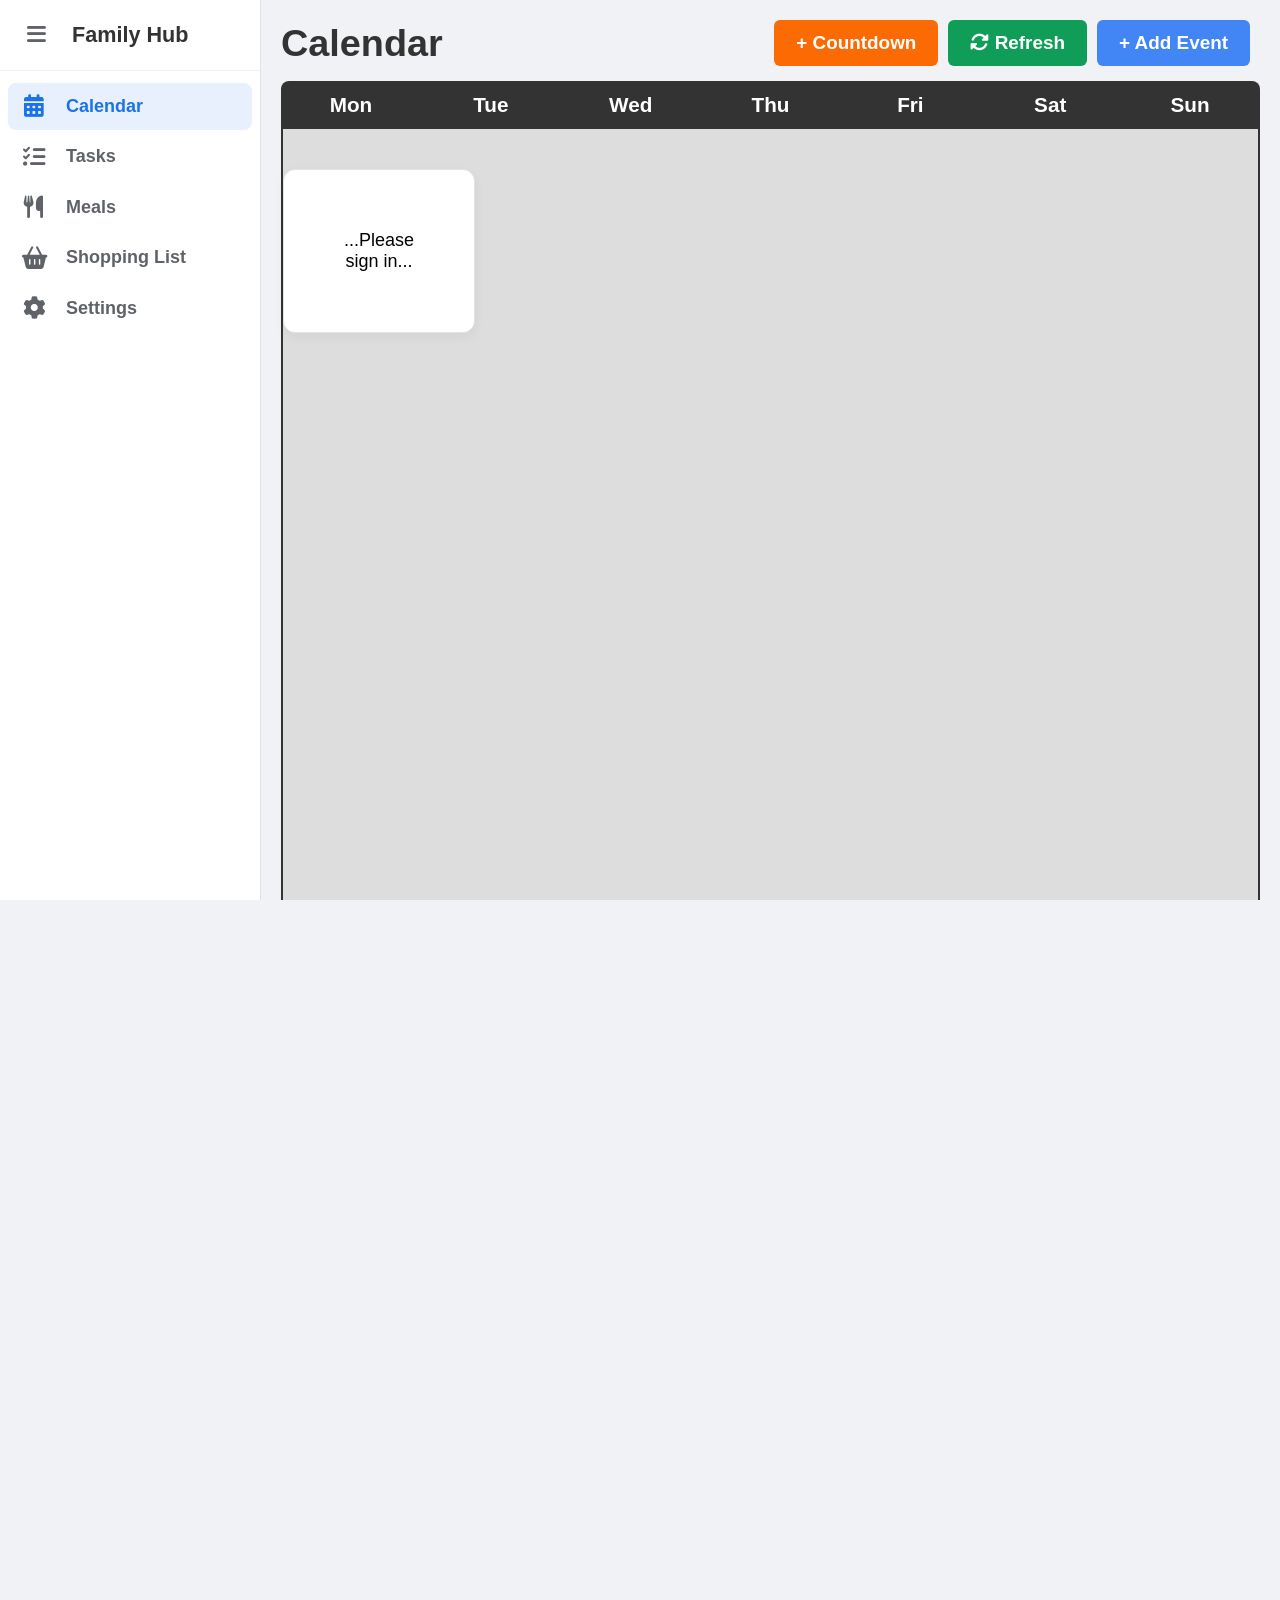
==== index.html @ aea011b1 "Moved Google scripts to the top of index and settings" ====
<!DOCTYPE html>
<html lang="en">
<head>
    <script src="https://apis.google.com/js/api.js"></script>
    <script src="https://accounts.google.com/gsi/client"></script>

    <meta charset="UTF-8">
    <meta name="viewport" content="width=device-width, initial-scale=1.0">
    <title>Family Board Dashboard</title>
    <link rel="stylesheet" href="style.css">
    <link rel="stylesheet" href="https://cdnjs.cloudflare.com/ajax/libs/font-awesome/6.4.0/css/all.min.css">
</head>
<body>

    <!-- Unified Flex Structural Wrapper -->
    <div class="dashboard-container">

        <!-- Retractable Side Menu -->
        <nav id="sidebar" class="sidebar collapsed">
            <div class="sidebar-header">
                <button id="sidebarToggle" class="icon-btn"><i class="fas fa-bars"></i></button>
                <span class="sidebar-title">Family Hub</span>
            </div>
            <ul class="sidebar-menu">
                <li class="active">
                    <a href="index.html">
                        <i class="fas fa-calendar-alt"></i>
                        <span class="menu-text">Calendar</span>
                    </a>
                </li>
                <li><a href="tasks.html"><i class="fas fa-tasks"></i><span class="menu-text">Tasks</span></a></li>
                <li>
                    <a href="meals.html">
                        <i class="fas fa-utensils"></i>
                        <span class="menu-text">Meals</span>
                    </a>
                </li>
                <li>
                    <a href="shopping.html">
                        <i class="fas fa-shopping-basket"></i>
                        <span class="menu-text">Shopping List</span>
                    </a>
                </li>
                <li>
                    <a href="settings.html">
                        <i class="fas fa-cog"></i>
                        <span class="menu-text">Settings</span>
                    </a>
                </li>
                
            </ul>
        </nav>

        <!-- Main Content Area Wrapper -->
        <main class="main-content">
            <section class="calendar-section">
                <div class="controls">
                    <div class="header-left">
                        <button id="contentMenuToggle" class="icon-btn hide-on-desktop"><i class="fas fa-bars"></i></button>
                        <h1>Calendar</h1>
                    </div>
                    <div class="button-group">
                        <!-- Restored Interactive Countdown Components -->
                        <div id="countdown-widget" class="hidden" onclick="openCountdownModal()">
                            <div id="widget-label">Countdown</div>
                            <div id="widget-timer">00d 00h 00m 00s</div>
                        </div>
                        <button id="add-countdown-btn" style="margin-right: 10px; background-color: #fc6a03;" onclick="openCountdownModal()">+ Countdown</button>
                        <button id="refresh-calendar-btn" class="action-btn" style="background-color: #0f9d58;">
    <i class="fas fa-sync-alt"></i> Refresh
</button>
                        <button style="margin-right: 10px;" onclick="openEventModal()">+ Add Event</button>
                    </div>
                </div>

                <div class="calendar-header">
                    <div>Mon</div><div>Tue</div><div>Wed</div><div>Thu</div><div>Fri</div><div>Sat</div><div>Sun</div>
                </div>
                
                <div id="calendar-grid" class="calendar-grid">
                    <!-- JS dynamically injects grid cells here -->
                </div>
            </section>
        </main>
        
    </div>

    <!-- Event/Modal Overlay Structure -->
    <div id="eventModal" class="modal">
        <div class="modal-content">
            <h2 id="modalTitle">Add Family Event</h2>
            
            <label for="eventSummary">Event Name:</label>
            <input type="text" id="eventSummary">
            
            <div id="calendar-select-group">
                <label for="eventCalendar">Calendar:</label>
                <select id="eventCalendar"></select>
            </div>
            
            <label for="eventDate">Date:</label>
            <input type="date" id="eventDate">
            
            <label for="eventTime">Time:</label>
            <input type="time" id="eventTime">
            
            <div class="modal-buttons">
                <button id="deleteEventBtn" onclick="deleteEvent()">Delete</button>
                <button style="background-color: #aaa;" onclick="closeEventModal()">Cancel</button>
                <button onclick="submitEvent()">Save</button>
            </div>
        </div>
    </div>


    <script src="script.js"></script>
</body>
</html>
---- style.css ----
/* ==========================================
   1. GLOBAL RESET & LAYOUT
   ========================================== */
body, html {
    margin: 0;
    padding: 0;
    font-family: 'Segoe UI', Tahoma, Geneva, Verdana, sans-serif;
    font-size: 18px; /* Increased from default base to scale up relative units */
    min-height: 100vh;
    background-color: #f0f2f5;
    overflow-y: auto; 
}

.dashboard-container {
    display: flex; /* Updated from grid to naturally coordinate with sidebar flex layouts */
    min-height: 100vh;
    width: 100%;
}

/* ==========================================
   2. CALENDAR SECTION
   ========================================== */
.calendar-section {
    padding: 20px;
    display: flex;
    flex-direction: column;
    height: calc(100vh - 40px); /* Forces the calendar view to lock to viewport height */
}

.controls {
    display: flex;
    justify-content: space-between;
    align-items: center;
    margin-bottom: 15px;
}

.button-group {
    display: flex;
    align-items: center;
}

/* Countdown Widget */
#countdown-widget {
    background: white;
    padding: 6px 18px;
    border-radius: 8px;
    border: 2px solid #eee;
    margin-right: 15px;
    text-align: right;
    cursor: pointer;
    transition: all 0.2s ease;
    box-shadow: 0 2px 4px rgba(0,0,0,0.05);
}

#countdown-widget:hover {
    border-color: #fc6a03;
    background-color: #fffaf7;
    transform: translateY(-1px);
}

#widget-label {
    font-size: 0.8rem; 
    font-weight: bold;
    color: #888;
    text-transform: uppercase;
}

#widget-timer {
    font-size: 1.2rem; 
    font-family: 'Courier New', Courier, monospace;
    font-weight: bold;
    color: #db4437;
}

.hidden {
    display: none !important;
}

h1 {
    margin: 0;
    color: #333;
    font-size: 2.1rem; 
}

/* ==========================================
   3. THE GRID & HEADERS
   ========================================== */
.calendar-header {
    display: grid;
    grid-template-columns: repeat(7, 1fr);
    text-align: center;
    font-weight: bold;
    padding: 12px 0;
    font-size: 1.15rem; 
    background-color: #333;
    color: white;
    border-radius: 8px 8px 0 0;
}

.calendar-grid {
    display: grid;
    grid-template-columns: repeat(7, 1fr);
    grid-template-rows: repeat(6, 1fr); /* FIX: Ensures the 6 rows evenly stretch vertically */
    gap: 4px;
    background-color: #ddd; 
    border: 2px solid #333;
    border-top: none;
    flex-grow: 1;
    
    /* FIX: Prevents text selection on multi-taps, ensuring click actions fire cleanly on touch */
    user-select: none;
    -webkit-user-select: none;

    /* ADD THESE TO IMPROVE TOUCH SENSITIVITY */
    -webkit-tap-highlight-color: transparent; 
    cursor: pointer;
}

.day-cell {
    background: white;
    padding: 6px;
    display: flex;
    flex-direction: column;
    gap: 4px;
    overflow: hidden; 
    min-height: 100px; 
    transition: all 0.3s ease;
    cursor: pointer; /* Provides visual feedback that the cell is interactive */
}

.day-top-row {
    display: flex;
    justify-content: space-between;
    align-items: flex-start;
    margin-bottom: 2px;
}

.day-num {
    font-weight: bold;
    color: #888;
    font-size: 0.95rem; 
    align-self: flex-start;
}

.cell-weather {
    display: flex;
    align-items: center;
    gap: 4px;
    text-align: right;
}

.cell-weather img {
    width: 28px; 
    height: 28px;
}

.cell-temp {
    font-size: 0.85rem; 
    color: #444;
    font-weight: bold;
    line-height: 1.1;
}

.cell-temp span {
    color: #999;
    font-weight: normal;
}

/* Past Day Styling */
.past-day {
    background-color: #f2f2f2 !important;
    opacity: 0.5;
    filter: grayscale(60%);
}

.today-day {
    background-color: #fffdec !important;
    border: 2px solid #4285f4 !important;
    box-shadow: inset 0 0 10px rgba(66, 133, 244, 0.15);
    z-index: 1;
}

/* ==========================================
   4. EVENT STYLING
   ========================================== */
.event {
    color: white;
    font-size: 0.9rem; 
    font-weight: 600;
    padding: 5px 8px;
    border-radius: 4px;
    line-height: 1.2;
    white-space: normal; 
    word-wrap: break-word;
    box-shadow: 1px 1px 2px rgba(0,0,0,0.15);
    border-left: 3px solid rgba(0,0,0,0.2);
    cursor: pointer;
}

/* ==========================================
   5. BUTTONS AND MODALS
   ========================================== */
button { 
    padding: 12px 22px; 
    background-color: #4285f4; 
    color: white; 
    border: none; 
    border-radius: 6px; 
    font-weight: bold; 
    font-size: 1.05rem; 
    cursor: pointer; 
    transition: background 0.2s; 
    font-family: inherit; 
}
button:hover { background-color: #357ae8; }

.action-btn { 
    padding: 12px 22px; 
    border: none; 
    border-radius: 6px; 
    font-weight: bold; 
    font-size: 1.05rem; 
    cursor: pointer; 
    transition: background 0.2s; 
    font-family: inherit;
    color: white;
    margin-right: 10px; /* Maintains consistency with other buttons */
}

/* Specific override for the refresh color if needed */
#refresh-calendar-btn {
    background-color: #0f9d58;
}

#refresh-calendar-btn:hover {
    background-color: #0c8a4d; /* Slightly darker green for hover */
}

.modal { display: none; position: fixed; z-index: 2000; left: 0; top: 0; width: 100%; height: 100%; background-color: rgba(0, 0, 0, 0.6); backdrop-filter: blur(4px); }
.modal-content { background-color: white; margin: 8% auto; padding: 30px; border-radius: 15px; width: 480px; display: flex; flex-direction: column; gap: 14px; box-shadow: 0 10px 30px rgba(0,0,0,0.3); border: 1px solid #ccc; }
.modal-content h2 { margin-top: 0; color: #333; font-size: 1.7rem; border-bottom: 2px solid #f0f2f5; padding-bottom: 10px; }
.modal-content label { font-weight: bold; font-size: 1.05rem; color: #666; margin-top: 5px; }
.modal-content input, .modal-content select { padding: 12px; border: 2px solid #eee; border-radius: 8px; font-size: 1.15rem; font-family: inherit; outline: none; transition: border-color 0.2s; }
.modal-content input:focus { border-color: #4285f4; }

.time-input { display: grid; grid-template-columns: 1fr 1fr; gap: 15px; }
.time-input div { display: flex; flex-direction: column; gap: 5px; }
.modal-buttons { display: flex; justify-content: flex-end; gap: 12px; margin-top: 20px; }
.modal-buttons button { padding: 12px 24px; font-size: 1.15rem; }
#deleteEventBtn { background-color: #db4437; margin-right: auto; }
#deleteEventBtn:hover { background-color: #c53929; }

/* ==========================================
   6. DASHBOARD STRUCTURAL LAYOUT WITH SIDEBAR
   ========================================== */
body {
    display: flex;
    min-height: 100vh;
    overflow-x: hidden;
}

/* Master Sidebar Container */
.sidebar {
    width: 260px;
    background-color: #ffffff;
    border-right: 1px solid #e0e2e6;
    display: flex;
    flex-direction: column;
    /* Updated smoothly for width adjustments while preparing hooks for preload states */
    transition: width 0.3s ease, min-width 0.3s ease;
    flex-shrink: 0;
    z-index: 1000;
}

/* Collapsed state modifier */
.sidebar.collapsed {
    width: 68px;
}

.sidebar-header {
    height: 70px;
    display: flex;
    align-items: center;
    padding: 0 16px;
    border-bottom: 1px solid #f0f2f5;
    gap: 16px;
    overflow: hidden;
}

.sidebar-title {
    font-weight: 700;
    font-size: 1.2rem;
    color: #333;
    white-space: nowrap;
    opacity: 1;
    transition: opacity 0.2s ease;
}

.sidebar.collapsed .sidebar-title {
    opacity: 0;
    pointer-events: none;
}

/* General Purpose Icon Button Styling */
.icon-btn {
    background: none;
    border: none;
    color: #5f6368;
    padding: 10px;
    border-radius: 50%;
    cursor: pointer;
    display: flex;
    align-items: center;
    justify-content: center;
    font-size: 1.2rem;
    min-width: 40px;
    height: 40px;
    transition: background 0.2s;
}
.icon-btn:hover {
    background-color: #f1f3f4;
    color: #1a73e8;
}

/* Navigation List Options */
.sidebar-menu {
    list-style: none;
    padding: 12px 8px;
    margin: 0;
    display: flex;
    flex-direction: column;
    gap: 4px;
}

.sidebar-menu li a {
    display: flex;
    align-items: center;
    padding: 12px 14px;
    color: #5f6368;
    text-decoration: none;
    border-radius: 8px;
    font-weight: 600;
    gap: 20px;
    white-space: nowrap;
    transition: all 0.2s ease;
}

.sidebar-menu li i {
    font-size: 1.25rem;
    width: 24px;
    text-align: center;
}

.sidebar-menu li a:hover {
    background-color: #f1f3f4;
    color: #202124;
}

/* Active Page Highlight states */
.sidebar-menu li.active a {
    background-color: #e8f0fe;
    color: #1a73e8;
}

/* Hides label text when collapsed */
.menu-text {
    opacity: 1;
    transition: opacity 0.2s ease;
}
.sidebar.collapsed .menu-text {
    opacity: 0;
    pointer-events: none;
}

/* Add this class to completely block layout snapping animations during setup */
.no-transition {
    transition: none !important;
}

/* Main Content Workspace Panes */
.main-content {
    flex-grow: 1;
    background-color: #f0f2f5;
    min-width: 0; 
    display: flex;
    flex-direction: column;
}

.header-left {
    display: flex;
    align-items: center;
    gap: 12px;
}

.hide-on-desktop {
    display: none;
}

/* Content View Styles for blank state subpages */
.blank-state-card {
    margin: 40px auto;
    background: white;
    padding: 60px;
    border-radius: 12px;
    text-align: center;
    border: 1px solid #e0e2e6;
    max-width: 500px;
    box-shadow: 0 4px 12px rgba(0,0,0,0.05);
}

.placeholder-icon {
    font-size: 4rem;
    color: #d1d5db;
    margin-bottom: 20px;
    display: block;
}

.blank-state-card p {
    color: #6b7280;
    font-size: 1.2rem;
    margin: 0;
}

/* Responsive UI Adjustment overrides */
@media (max-width: 768px) {
    .hide-on-desktop {
        display: flex;
    }
    .sidebar.collapsed {
        width: 0px;
        border-right: none;
    }
}

/* ==========================================
   7. SHOPPING LIST SPECIFIC APPLICATION WORKSPACE
   ========================================== */
.shopping-section {
    padding: 20px;
    box-sizing: border-box;
    display: flex;
    flex-direction: column;
    gap: 15px;
    flex-grow: 1;
}

/* Input Form Bar styling */
.shopping-form {
    display: flex;
    gap: 10px;
    flex-shrink: 0;
}

.shopping-input {
    flex-grow: 1;
    border: 2px solid #e0e2e6;
    border-radius: 8px;
    padding: 12px 16px;
    outline: none;
    box-sizing: border-box;
    background-color: #ffffff;
    font-size: 1.05rem;
    font-family: inherit;
    transition: border-color 0.2s;
}

.shopping-input:focus {
    border-color: #4285f4;
}

.add-item-btn {
    background-color: #1a73e8;
    padding: 0 24px;
    white-space: nowrap;
}
.add-item-btn:hover { background-color: #1557b0; }

/* Clear bought control custom styling */
.clear-bought-btn {
    background-color: #5f6368;
}
.clear-bought-btn:hover { background-color: #45474a; }

/* List View Workspace */
.shopping-list {
    list-style: none;
    padding: 0;
    margin: 0;
    overflow-y: auto;
    display: flex;
    flex-direction: column;
    gap: 8px;
}

.shopping-item {
    background: white;
    padding: 16px 20px;
    border-radius: 8px;
    display: flex;
    align-items: center;
    justify-content: space-between;
    border: 1px solid #e0e2e6;
    cursor: pointer;
    transition: all 0.2s ease;
    user-select: none;
    -webkit-user-select: none;
}

.shopping-item:hover {
    box-shadow: 0 2px 6px rgba(0,0,0,0.05);
    border-color: #ccc;
}

.shopping-item.checked {
    background-color: #f8f9fa;
    border-color: #e0e2e6;
    opacity: 0.7;
}

.shopping-item.checked .item-text {
    text-decoration: line-through;
    color: #888;
}

.checkbox-container {
    display: flex;
    align-items: center;
    gap: 15px;
}

.custom-checkbox {
    width: 20px;
    height: 20px;
    border: 2px solid #5f6368;
    border-radius: 4px;
    display: flex;
    align-items: center;
    justify-content: center;
    transition: all 0.2s ease;
    flex-shrink: 0;
}

.shopping-item.checked .custom-checkbox {
    background-color: #1a73e8;
    border-color: #1a73e8;
}

.custom-checkbox i {
    color: white;
    font-size: 0.75rem;
    display: none;
}

.shopping-item.checked .custom-checkbox i {
    display: block;
}

.item-text {
    font-size: 1.1rem;
    font-weight: 600;
    color: #333;
}

/* ==========================================
   8. MEAL PLANNER SPECIFIC APPLICATION WORKSPACE
   ========================================== */
.meal-rows-container {
    display: flex;
    flex-direction: column;
    gap: 6px;
    background-color: #ddd;
    border: 2px solid #333;
    border-radius: 8px;
    flex-grow: 1;
    padding: 4px;
    box-sizing: border-box;
}

.meal-row-card {
    background: white;
    display: flex;
    align-items: stretch;
    flex-grow: 1;
    box-sizing: border-box;
}

.meal-row-card:first-child {
    border-top-left-radius: 4px;
    border-top-right-radius: 4px;
}
.meal-row-card:first-child .meal-day-label {
    border-top-left-radius: 4px;
}

.meal-row-card:last-child {
    border-bottom-left-radius: 4px;
    border-bottom-right-radius: 4px;
}
.meal-row-card:last-child .meal-day-label {
    border-bottom-left-radius: 4px;
}

.meal-day-label {
    font-weight: bold;
    font-size: 1.6rem; 
    color: white;
    background-color: #333;
    display: flex;
    align-items: center;
    justify-content: center;
    width: 180px; 
    margin: 0;
    padding: 0 15px;
    text-align: center;
    flex-shrink: 0;
}

.meal-input-container {
    flex-grow: 1;
    display: flex;
    align-items: center; 
    background-color: #f0f2f5;
    padding: 0 20px;
}

.meal-input {
    width: 100%;
    border: 1px dashed #ccc;
    border-radius: 6px; 
    padding: 12px 16px;
    font-family: inherit;
    font-size: 1.4rem; 
    font-weight: 600;
    outline: none;
    box-sizing: border-box;
    background-color: #ffffff;
    transition: all 0.2s ease;
}

.meal-input:focus {
    border: 2px solid #4285f4;
    box-shadow: 0 0 8px rgba(66, 133, 244, 0.2);
}

.clear-btn {
    background-color: #db4437;
    font-size: 1.1rem;
    padding: 10px 20px;
}

.clear-btn:hover {
    background-color: #c53929;
}

/* Settings Page Specific Styles */
.settings-container {
    background-color: #ffffff;
    border: 1px solid #e0e2e6;
    border-radius: 8px;
    padding: 30px;
    max-width: 600px;
    margin: 20px 0;
    box-shadow: 0 4px 12px rgba(0,0,0,0.05);
}

.settings-section {
    margin-bottom: 25px;
    padding-bottom: 20px;
    border-bottom: 1px solid #f0f2f5;
}

.settings-section:last-child { 
    border-bottom: none; 
    margin-bottom: 0; 
    padding-bottom: 0; 
}

.settings-section h2 { 
    font-size: 1.4rem; 
    color: #333; 
    margin-top: 0; 
    margin-bottom: 10px; 
}

.settings-section p { 
    color: #666; 
    font-size: 1rem; 
    line-height: 1.5; 
    margin-bottom: 15px; 
}


.status-badge { display: inline-flex; align-items: center; gap: 8px; font-weight: bold; font-size: 0.95rem; padding: 6px 14px; border-radius: 20px; margin-bottom: 15px; }
.status-badge.connected { background-color: #e6f4ea; color: #137333; }
.status-badge.disconnected { background-color: #fce8e6; color: #c5221f; }
.auth-btn-group { display: flex; gap: 12px; }
.disconnect-btn { background-color: #db4437; }
.disconnect-btn:hover { background-color: #c53929; }
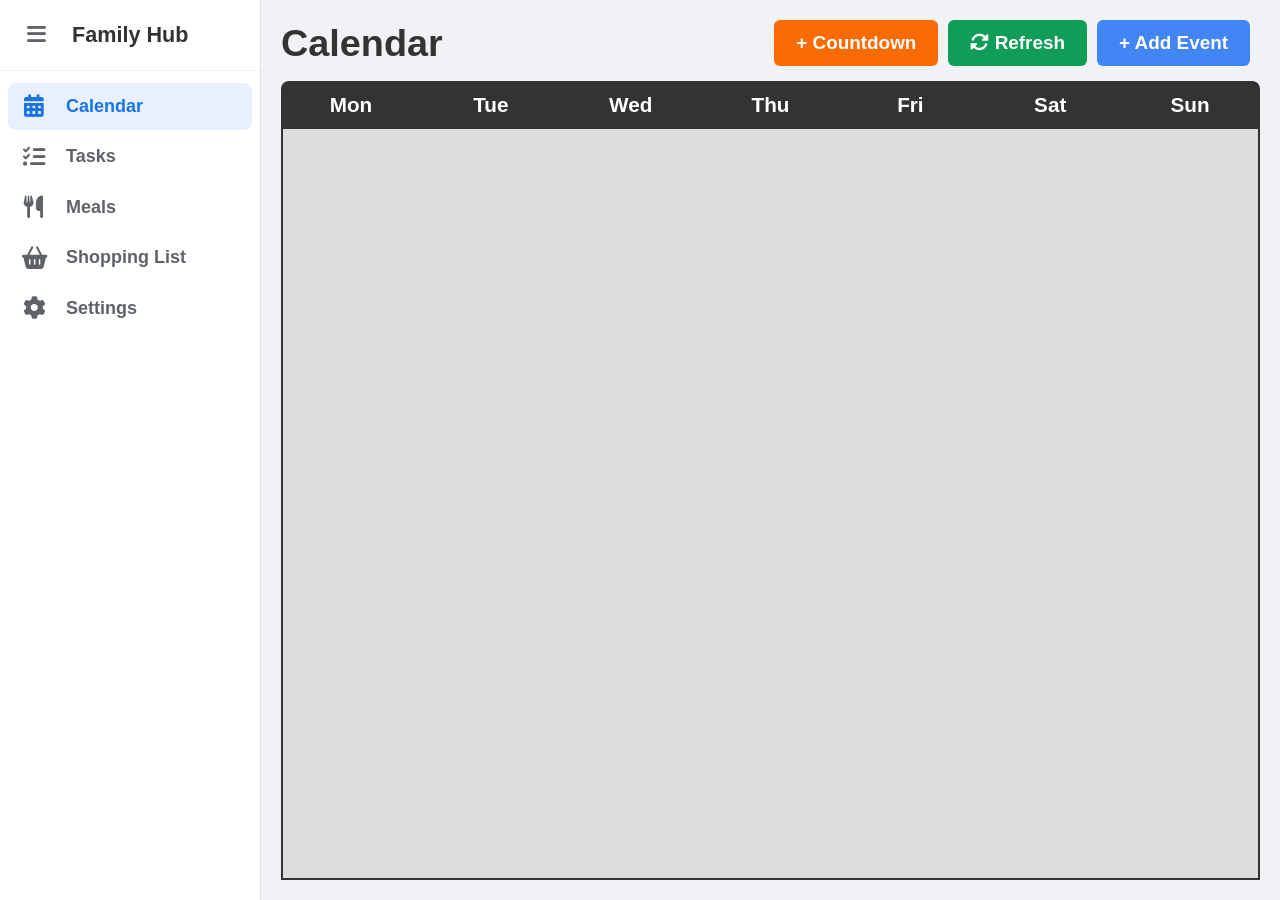
==== commit a7236c14: "Re-added the onLoad" ====
--- a/index.html
+++ b/index.html
@@ -1,9 +1,6 @@
 <!DOCTYPE html>
 <html lang="en">
 <head>
-    <script src="https://apis.google.com/js/api.js"></script>
-    <script src="https://accounts.google.com/gsi/client"></script>
-
     <meta charset="UTF-8">
     <meta name="viewport" content="width=device-width, initial-scale=1.0">
     <title>Family Board Dashboard</title>
@@ -112,7 +109,9 @@
         </div>
     </div>
 
-
-    <script src="script.js"></script>
+    <script src="script.js" defer></script>
+    <script async defer src="https://apis.google.com/js/api.js" onload="gapiLoaded()"></script>
+    <script async defer src="https://accounts.google.com/gsi/client" onload="gisLoaded()"></script>
+    
 </body>
 </html>
